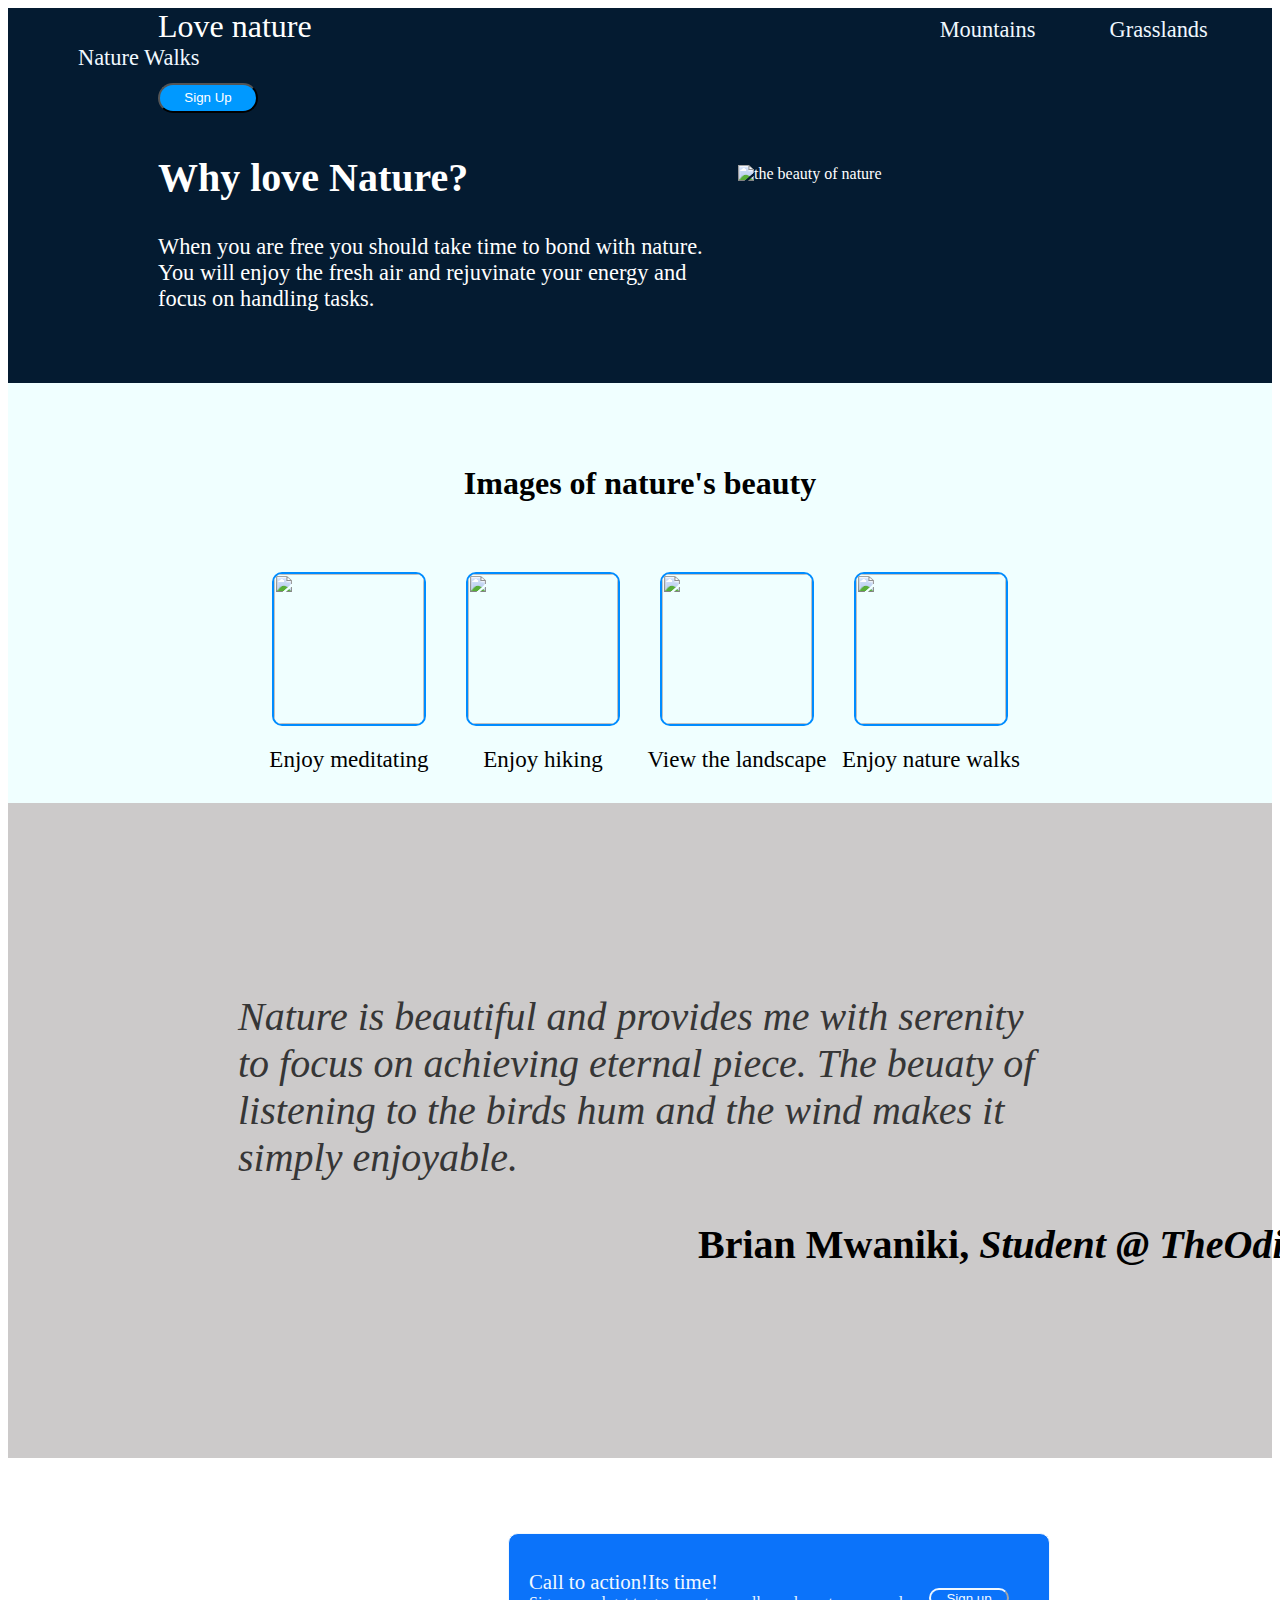
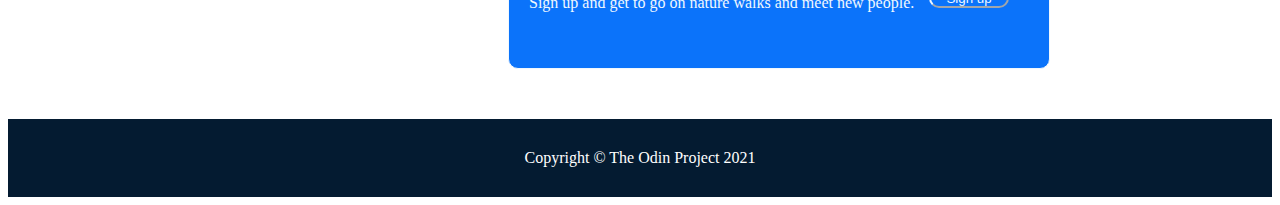
==== index.html @ de6297be "Add files via upload" ====
<!DOCTYPE html>
<html lang="en">
  <head>
    <meta name="viewport" content="width=device-width, initial-scale=1.0">
    <link rel="stylesheet" href="style.css">
    <title>Landing-pages</title>
    
  </head>
  <body class="muchemi">
    
    <section class="khloe">
            
        <header>
            <div class="mwaniki">
                <span class="mafa">
                    Love nature
                
                </span>
                <span class="wanjiru">
                    <a href="mountains.html">Mountains</a>                      
        
                    <a href="grasslands.html">Grasslands</a>
                
                    <a href="Naturewalks.html">Nature Walks</a>    
                </span>
                
                   
                
            </div>
</header>
            
            <article>
                <h2>
                    Why love Nature? 
                </h2>
                    <p> When you are free you should take time to bond with nature. <br> You will enjoy the fresh air and rejuvinate your energy and <br>focus on handling tasks. </p>
                    <aside><img src="img/nature.png" alt="the beauty of nature"></aside>
                    
                <button>
                    Sign Up
                </button> 
                
            </article> 
               
        </section>
        <section class="one">
            <h3>
                Images of nature's beauty
            </h3>
            <br>


              <div class="toast">
              <div>
                <img src="img/Grass-Stock.png"> 
                <div>
                    Enjoy meditating   
                </div> 
        
              </div>
              <div>
                <img src="img/Mountain grasslands.png">
                <div>
                    Enjoy hiking
                </div>
              </div>
              <div>
                <img src="img/Landscape.png">
                <div>
                   View the landscape 
                </div>
              </div>
              <div>
                <img src="img/Tree.png">
                <div>
                   Enjoy nature walks 
                </div>

              </div>
               
              </div>
               
        </section>
        <section class="marigu" >
            <figure>
                <blockquote>
                    <p>
                        <i>
                            Nature is beautiful and provides me with serenity to focus on achieving eternal piece. The beuaty of listening to the birds hum and the wind makes it simply enjoyable.
                        </i>
                    </p>
                </blockquote>
                <figcaption class="kimathi">
                    Brian Mwaniki, <cite>Student @ TheOdinProjects</cite>
                </figcaption>
            </figure>
        </section>
        <section class="Modric">
            <article>
                <div>    
                    <p>
                        <span>Call to action!Its time!</span><br>
                        Sign up and get to go on nature walks and meet new people.
                    </p>
                    <button>
                        Sign up
                    </button>
                </div>
                
            </article>
        </section>
        <footer class="tooth">
            Copyright <span>&#169</span> The Odin Project 2021
        </footer>
  </body>
</html>
---- style.css ----
.muchemi{
    max-width: 100%;
}
.mafa{
    font-size: 2em;
    padding-left: 150px;
}
.mwaniki a{
    font-size: 1.4em;
    text-decoration: none;
    padding-left: 70px;
    color:aliceblue
}
.wanjiru{
    padding-left: 550px;
}
.khloe{
    background-color: rgb(4, 27, 49);
    color: white;
}
.khloe article{
    padding-left: 150px;
    padding-top: 50px;
}
.khloe img{
    width: 500px;
    height: 250px;
    position: relative;
    left: 580px;
    bottom: 170px;
}
.khloe button{
    position: relative;
    bottom: 270px;
    background-color: rgb(0, 153, 255);
    color: white;
    width: 100px;
    height: 30px;
    border-radius: 20px;
}
.khloe h2{
    font-size: 2.5em;
}
.khloe p{
    font-size: 1.4em;
}
.toast{
    display: flex;

}
.one{
    background-color: azure;
    padding-top: 50px;
    padding-bottom: 30px;
    
}
.toast img{
  width: 150px; 
  height: 150px; 
  margin: 20px;
  border: solid 2px;
  border-color: rgb(0, 140, 255);
  border-radius: 10px;
  
}
.one h3{
    text-align: center;
    font-size: 2em;
}
.one div{
    justify-content: center;
}
.toast div{
    text-align: center;
    font-size: 1.2em;
}
.marigu{
    padding: 150px;
    font-size: 2.5em;
    background-color: rgb(204, 202, 202);
}
.kimathi{
    position: relative;
    left: 500px;
    font-size: 40px;
    font-weight: bold;
}
.marigu p{
    color: rgb(54, 54, 54)
}
.Modric{
    background-color: white;
}
.Modric div{
    width: 500px;
    border: solid 1px;
    color: aliceblue;
    white-space: none;
    border-radius: 10px;
    margin-left: 500px;
    margin-top: 75px;
    margin-bottom: 50px;
    background-color: rgb(11, 115, 250);
    padding: 20px;
}
.Modric span{
    font-size: 1.3em;
}
.Modric button{
    position:relative;
    color: aliceblue;
    left: 400px;
    bottom: 40px;
    width: 80px;
    height: 20px;
    background-color: rgb(11, 115, 250);
    border-color: aliceblue;
    border-radius: 15px;
}
.tooth{
    background-color: rgb(4, 27, 49);
    text-align: center;
    color: white;
    padding-top: 30px;
    padding-bottom: 30px;
}
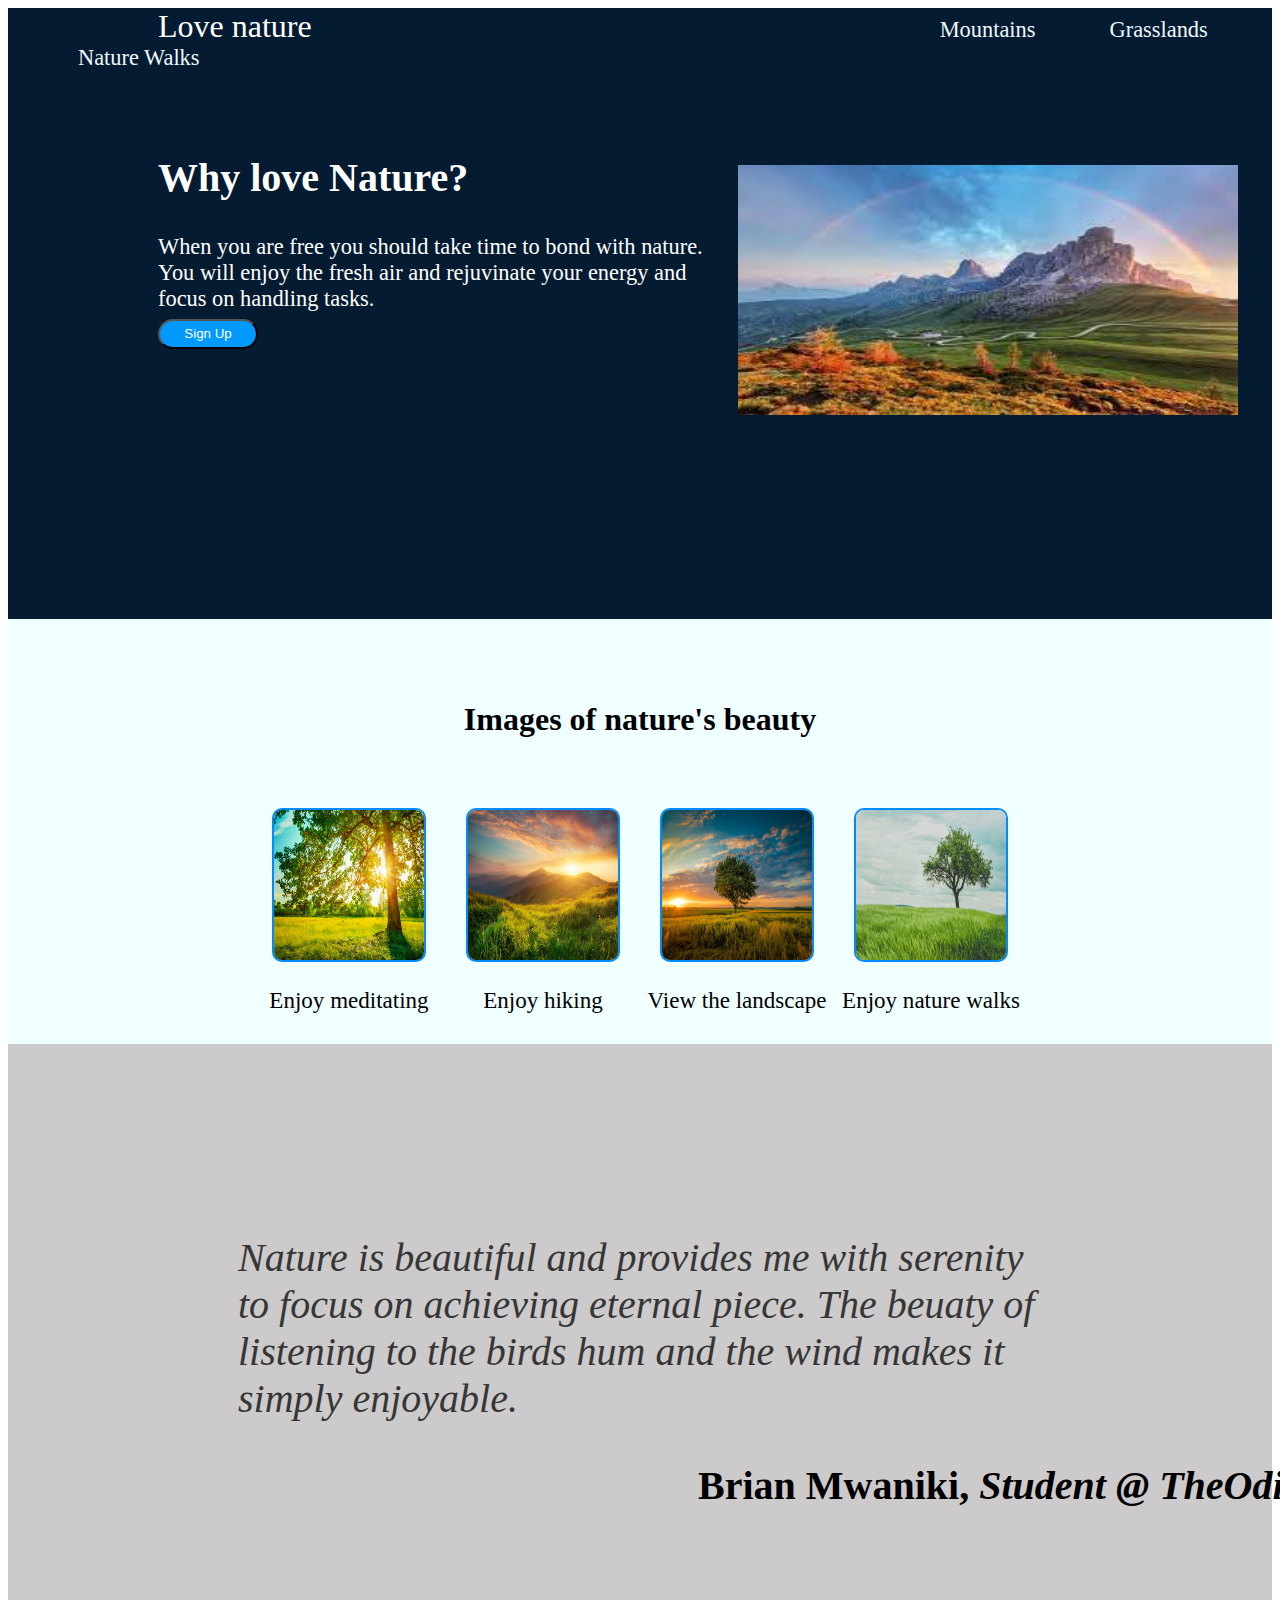
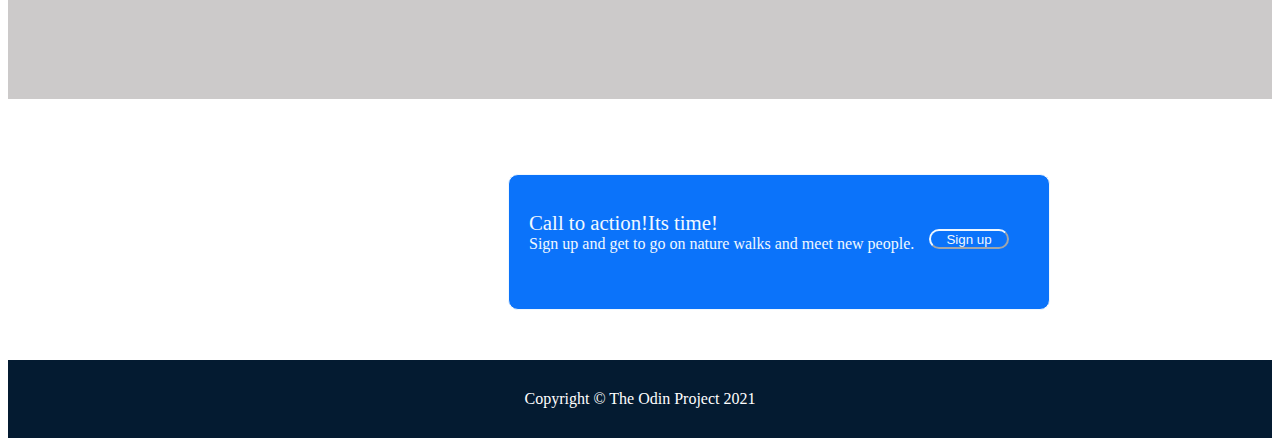
==== commit d41bef38: "Images" ====
--- a/index.html
+++ b/index.html
@@ -1,116 +1,125 @@
-<!DOCTYPE html>
-<html lang="en">
-  <head>
-    <meta name="viewport" content="width=device-width, initial-scale=1.0">
-    <link rel="stylesheet" href="style.css">
-    <title>Landing-pages</title>
-    
-  </head>
-  <body class="muchemi">
-    
-    <section class="khloe">
-            
-        <header>
-            <div class="mwaniki">
-                <span class="mafa">
-                    Love nature
-                
-                </span>
-                <span class="wanjiru">
-                    <a href="mountains.html">Mountains</a>                      
-        
-                    <a href="grasslands.html">Grasslands</a>
-                
-                    <a href="Naturewalks.html">Nature Walks</a>    
-                </span>
-                
-                   
-                
-            </div>
-</header>
-            
-            <article>
-                <h2>
-                    Why love Nature? 
-                </h2>
-                    <p> When you are free you should take time to bond with nature. <br> You will enjoy the fresh air and rejuvinate your energy and <br>focus on handling tasks. </p>
-                    <aside><img src="img/nature.png" alt="the beauty of nature"></aside>
-                    
-                <button>
-                    Sign Up
-                </button> 
-                
-            </article> 
-               
-        </section>
-        <section class="one">
-            <h3>
-                Images of nature's beauty
-            </h3>
-            <br>
-
-
-              <div class="toast">
-              <div>
-                <img src="img/Grass-Stock.png"> 
-                <div>
-                    Enjoy meditating   
-                </div> 
-        
-              </div>
-              <div>
-                <img src="img/Mountain grasslands.png">
-                <div>
-                    Enjoy hiking
-                </div>
-              </div>
-              <div>
-                <img src="img/Landscape.png">
-                <div>
-                   View the landscape 
-                </div>
-              </div>
-              <div>
-                <img src="img/Tree.png">
-                <div>
-                   Enjoy nature walks 
-                </div>
-
-              </div>
-               
-              </div>
-               
-        </section>
-        <section class="marigu" >
-            <figure>
-                <blockquote>
-                    <p>
-                        <i>
-                            Nature is beautiful and provides me with serenity to focus on achieving eternal piece. The beuaty of listening to the birds hum and the wind makes it simply enjoyable.
-                        </i>
-                    </p>
-                </blockquote>
-                <figcaption class="kimathi">
-                    Brian Mwaniki, <cite>Student @ TheOdinProjects</cite>
-                </figcaption>
-            </figure>
-        </section>
-        <section class="Modric">
-            <article>
-                <div>    
-                    <p>
-                        <span>Call to action!Its time!</span><br>
-                        Sign up and get to go on nature walks and meet new people.
-                    </p>
-                    <button>
-                        Sign up
-                    </button>
-                </div>
-                
-            </article>
-        </section>
-        <footer class="tooth">
-            Copyright <span>&#169</span> The Odin Project 2021
-        </footer>
-  </body>
+<!DOCTYPE html>
+<html lang="en">
+  <head>
+    <meta charset="UTF-8">
+    <title><Landing-pages></Landing-pages></title>
+  </head>
+  <!DOCTYPE html>
+  <html lang="en">
+    <head>
+      <meta name="viewport" content="width=device-width, initial-scale=1.0">
+      <link rel="stylesheet" href="style.css">
+      <title>Landing-pages</title>
+      
+    </head>
+    <body class="muchemi">
+      
+      <section class="khloe">
+              
+          <header>
+              <div class="mwaniki">
+                  <span class="mafa">
+                      Love nature
+                  
+                  </span>
+                  <span class="wanjiru">
+                      <a href="mountains.html">Mountains</a>                      
+          
+                      <a href="grasslands.html">Grasslands</a>
+                  
+                      <a href="Naturewalks.html">Nature Walks</a>    
+                  </span>
+                  
+                     
+                  
+              </div>
+  </header>
+              
+              <article>
+                  <h2>
+                      Why love Nature? 
+                  </h2>
+                      <p> When you are free you should take time to bond with nature. <br> You will enjoy the fresh air and rejuvinate your energy and <br>focus on handling tasks. </p>
+                      <aside><img src="img/nature.png" alt="the beauty of nature"></aside>
+                      
+                  <button>
+                      Sign Up
+                  </button> 
+                  
+              </article> 
+                 
+          </section>
+          <section class="one">
+              <h3>
+                  Images of nature's beauty
+              </h3>
+              <br>
+  
+  
+                <div class="toast">
+                <div>
+                  <img src="img/Grass-Stock.png"> 
+                  <div>
+                      Enjoy meditating   
+                  </div> 
+          
+                </div>
+                <div>
+                  <img src="img/Mountain grasslands.png">
+                  <div>
+                      Enjoy hiking
+                  </div>
+                </div>
+                <div>
+                  <img src="img/Landscape.png">
+                  <div>
+                     View the landscape 
+                  </div>
+                </div>
+                <div>
+                  <img src="img/Tree.png">
+                  <div>
+                     Enjoy nature walks 
+                  </div>
+  
+                </div>
+                 
+                </div>
+                 
+          </section>
+          <section class="marigu" >
+              <figure>
+                  <blockquote>
+                      <p>
+                          <i>
+                              Nature is beautiful and provides me with serenity to focus on achieving eternal piece. The beuaty of listening to the birds hum and the wind makes it simply enjoyable.
+                          </i>
+                      </p>
+                  </blockquote>
+                  <figcaption class="kimathi">
+                      Brian Mwaniki, <cite>Student @ TheOdinProjects</cite>
+                  </figcaption>
+              </figure>
+          </section>
+          <section class="Modric">
+              <article>
+                  <div>    
+                      <p>
+                          <span>Call to action!Its time!</span><br>
+                          Sign up and get to go on nature walks and meet new people.
+                      </p>
+                      <button>
+                          Sign up
+                      </button>
+                  </div>
+                  
+              </article>
+          </section>
+          <footer class="tooth">
+              Copyright <span>&#169</span> The Odin Project 2021
+          </footer>
+    </body>
+  </html>
+  <body>
+  </body>
 </html>